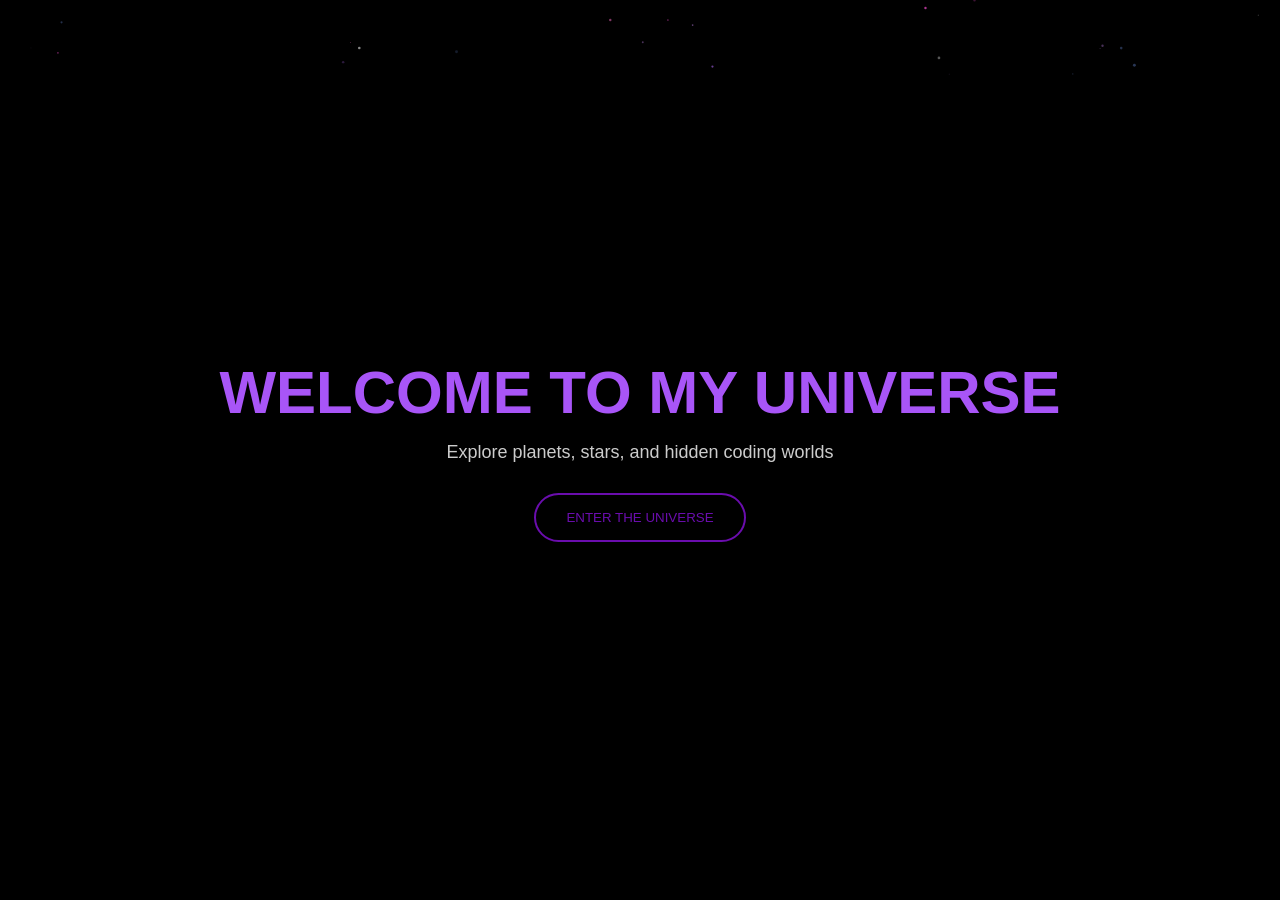
==== index.html @ 039984b1 "Add files via upload added universe website description" ====
<!DOCTYPE html>
<html lang="en">


<head>
    <meta charset="UTF-8">
    <title>MY UNIVERSE</title>
    <link rel="stylesheet" href="styles.css">
</head>


<body>
    <div class="hero">
        <h1 class="title">WELCOME TO MY UNIVERSE</h1>
        <p class="subtitle">
            Explore planets, stars, and hidden coding worlds
        </p>
        <a href="planet.html">
            <button class="btn">ENTER THE UNIVERSE</button>
        </a>
    </div>

    <canvas id="dust"></canvas>

<script>

const canvas = document.getElementById("dust");
const ctx = canvas.getContext("2d");

canvas.width = window.innerWidth;
canvas.height = window.innerHeight;
let particles = [];

// create dust continuously
function createDust(){

    const colors = ["#b56cff", "#ff4fd8", "#ff6ec7", "#7aa2ff", "#ffffff", "#8a2be2", "#d18fff" , "c0c0c0"];

    particles.push({
        brightness: Math.random() * 0.5 + 0.5,
        pulseSpeed: Math.random() * 0.02 + 0.005,

        x: Math.random() * canvas.width,
        y: -9,

        size: Math.random() * 1.2 + 0.3,   // 🔬 micro particles

        speed: Math.random() * 0.8 + 1.2,

        color: colors[Math.floor(Math.random() * colors.length)],

        alpha: Math.random() * 0.6 + 0.2

        

    });

}

function animate(){

    ctx.clearRect(0,0,canvas.width,canvas.height);

    // purple glow
    for(let i=0;i<particles.length;i++){

        let p = particles[i];
        p.brightness += p.pulseSpeed;

        if(p.brightness > 1 || p.brightness < 0.4){
        p.pulseSpeed *= -1;
}

        p.y += p.speed;

        ctx.beginPath();
ctx.arc(p.x, p.y, p.size, 0, Math.PI * 2);

ctx.fillStyle = p.color;

ctx.shadowBlur = p.glow * p.brightness;
ctx.shadowColor = p.color;

ctx.globalAlpha = p.alpha * p.brightness;

ctx.fill();

ctx.globalAlpha = 1;

        // remove if out of screen
        if(p.y < -10){
            particles.splice(i,1);
            i--;
        }
    }

    requestAnimationFrame(animate);
}

// keep generating dust
setInterval(createDust, 50);

animate();

window.addEventListener("resize", () => {
    canvas.width = window.innerWidth;
    canvas.height = window.innerHeight;
});

</script>

</body>
---- styles.css ----
*{
    margin:0;
    padding:0;
    box-sizing:border-box;
    font-family:Arial;
}

body{
    background-color: black;
    color:white;
    overflow-y: auto;
}


.hero{
    height: 100vh;
    display:flex;
    flex-direction: column;
    justify-content: center;
    align-items: center;
    text-align: center;
}

.title{
    font-size:60px;
    font-weight:bold;

    color:#a855f7;

    text-shadow:
        0 0 10px #6a0dad,
        0 0 20px #b56cff,
        0 0 40px #a855f7,
        0 0 80px #4b006e,
        /*0 0 120px #ff4fd8;*/
}

@keyframes universeGlow{

    0%{
        text-shadow:
            0 0 10px #6a0dad,
            0 0 20px #3d105e,
            0 0 40px #a855f7,
            0 0 80px #6a0dad;
    }

    50%{
        text-shadow:
            0 0 20px #6a0dad,
            0 0 40px #3d105e,
            0 0 80px #b56cff,
            0 0 120px #a855f7;
    }

    100%{
        text-shadow:
            0 0 10px #6a0dad,
            0 0 30px #3d105e,
            0 0 60px #a855f7,
            0 0 100px #4b006e;
    }
}

.title{
    animation: universeGlow 2.5s infinite ease-in-out;
}

.subtitle{
    margin-top: 15px;
    color: #ccc;
    font-size: 18px;
}

.btn{
    margin-top:30px;
    padding:15px 30px;
    border:2px solid #6a0dad;
    background:black;
    color:#6a0dad;
    border-radius:30px;
    cursor:pointer;
    transition:0.3s;
}

.btn:hover{
    transform: scale(1.1);
    background: #6a0dad;
    color: black;
    box-shadow: 0 0 20px #6a0dad;
}

#dust{
    position:fixed;
    top:0;
    left:0;
    width:100%;
    height:100%;
    pointer-events:none;
    z-index:0;
}



.planets-page {
  background: radial-gradient(circle, #0b001a, #000);
  color: white;
  font-family: Arial;
}

.title-p {
  text-align: center;
  margin-top:30px;
  font-size: 40px;
  color: #a855f7;
  text-shadow: 0 0 15px #3d105e;
  text-decoration: none;
}

.planet-grid {
  display: grid;
  grid-template-columns: repeat(4, 1fr);
  gap: 20px;
  padding: 50px;
}

.planet-card {
  background: rgba(255,255,255,0.05);
  padding: 30px;
  border-radius: 15px;
  text-align: center;
  border: 1px solid #7c3aed;
  transition: 0.3s;
  
}

.planet-card:hover {
  transform: scale(1.1);
  box-shadow: 0 0 20px #a855f7;
}

a{
    text-decoration: none;
}

.planet-title1{
   color: #ff4d4d;
   text-shadow: 0 0 20px #ff1a1a;
   margin-top: 20px;
   font-size: 60px;

}

.subtitle1{
    color: #ff9999;
    font-size: 25px;
    padding: 0;
    margin: 25px;
    font-weight: bold;
    
}

.marsbox{
    display: flex;
    flex-direction: column;
    gap: 20px;
    align-items: center;
    justify-content: center;
    align-content: center;
 
}


.img1{
    display: block;
    margin: 20px auto;
    width: 400px;
   
     
}

#H1{
    color: #ff4d4d;
    margin: 25px;
    font-family: Arial;
    font-size: 30px;
}

.facts{
    margin-left: 40px;
    font-family: Arial;
    font-size: 20px;
    text-align: left;
}

.mars{
    background: linear-gradient(135deg, #0b001a, #2b0a0a, #000000);
}

#f1 {
 
  
  margin-top: 50px;
  padding: 20px;
  text-align: center;
  color: #e5e7eb;
  background: rgba(255,255,255,0.05);
  border-top: 1px solid rgba(255,255,255,0.1);

}

.venus{
   background: linear-gradient(135deg, #98456e, #b98266, #cd8383);
}



.planet-title2{
    color: #ffb6c1;
    text-shadow: 0 0 20px #ff69b4;
    margin-top: 20px;
   font-size: 60px;
   text-align: center;
}

.subtitle2{
    color: #ffb6c1;
    font-size: 25px;
    padding: 0;
    margin: 25px;
    font-weight: bold;
}

.venusbox{
    display: flex;
    flex-direction: column;
    gap: 20px;
    align-items: center;
    justify-content: center;
    align-content: center;
 
}

.img2{
    display: block;
    margin: 20px auto;
    width: 400px;
   
     
}

#H2{
    color: #ffb6c1;
    margin: 25px;
    font-family: Arial;
    font-size: 30px;
}

.venus{
   
  background: radial-gradient(circle at center, #0b3d91, #000000);
}

.planet-title3{
    color: #38bdf8;
    text-shadow: 0 0 20px #0ea5e9;
    margin-top: 20px;
   font-size: 60px;
   text-align: center;
}

.subtitle3{
    color: #7dd3fc;
    font-size: 25px;
    padding: 0;
    margin: 25px;
    font-weight: bold;
}

.earthbox{
    display: flex;
    flex-direction: column;
    gap: 20px;
    align-items: center;
    justify-content: center;
    align-content: center;
 
}

.img3{
    display: block;
    margin: 20px auto;
    width: 400px;
   
     
}

#H3{
    color: #7dd3fc;
    margin: 25px;
    font-family: Arial;
    font-size: 30px;
}

.jupiter{
      background: radial-gradient(circle at center, #71462c, #6b2323);
}

.planet-title4{
   color: #f97316;
   text-shadow: 0 0 20px #fb923c;
   margin-top: 20px;
   font-size: 60px;
   text-align: center;
}

.subtitle4{
    color: #fbbf24;
    font-size: 25px;
    padding: 0;
    margin: 25px;
    font-weight: bold;
}

.jupiterbox{
    display: flex;
    flex-direction: column;
    gap: 20px;
    align-items: center;
    justify-content: center;
    align-content: center;
 
}

.img4{
    display: block;
    margin: 20px auto;
    width: 400px;
   
     
}

#H4{
    color: #fbbf24;
    margin: 25px;
    font-family: Arial;
    font-size: 30px;
}

.saturn{
      background: radial-gradient(circle at center, #2b1d0e, #000000);
}

.planet-title5{
   color: #fbbf24;
   text-shadow: 0 0 20px #f59e0b;
   margin-top: 20px;
   font-size: 60px;
   text-align: center;
}

.subtitle5{
    color: #fcd34d;
    font-size: 25px;
    padding: 0;
    margin: 25px;
    font-weight: bold;
}

.saturnbox{
    display: flex;
    flex-direction: column;
    gap: 20px;
    align-items: center;
    justify-content: center;
    align-content: center;
 
}

.img5{
    display: block;
    margin: 20px auto;
    width: 400px;
   
     
}

#H5{
    color: #fcd34d;
    margin: 25px;
    font-family: Arial;
    font-size: 30px;
}

.uranus{
       background: radial-gradient(circle at center, #0a2a3a, #000000);
}

.planet-title6{
   color: #22d3ee;
   text-shadow: 0 0 20px #06b6d4;
   margin-top: 20px;
   font-size: 60px;
   text-align: center;
}

.subtitle6{
    color: #67e8f9;
    font-size: 25px;
    padding: 0;
    margin: 25px;
    font-weight: bold;
}

.uranusbox{
    display: flex;
    flex-direction: column;
    gap: 20px;
    align-items: center;
    justify-content: center;
    align-content: center;
 
}

.img6{
    display: block;
    margin: 20px auto;
    width: 400px;
   
     
}

#H6{
    color: #67e8f9;
    margin: 25px;
    font-family: Arial;
    font-size: 30px;
}


.neptune{
       background: radial-gradient(circle at center, #061a40, #000000);
}

.planet-title7{
   color: #1d4ed8;
   text-shadow: 0 0 20px #3b82f6;
   margin-top: 20px;
   font-size: 60px;
   text-align: center;
}

.subtitle7{
   color: #38bdf8;
    font-size: 25px;
    padding: 0;
    margin: 25px;
    font-weight: bold;
}

.neptunebox{
    display: flex;
    flex-direction: column;
    gap: 20px;
    align-items: center;
    justify-content: center;
    align-content: center;
 
}

.img7{
    display: block;
    margin: 20px auto;
    width: 400px;
   
     
}

#H7{
    color: #38bdf8;
    margin: 25px;
    font-family: Arial;
    font-size: 30px;
}


.mercury{
       background: radial-gradient(circle at center, #2b2b2b, #000000);
}

.planet-title8{
   color: #f59e0b;
   text-shadow: 0 0 15px #fbbf24;
   margin-top: 20px;
   font-size: 60px;
   text-align: center;
}

.subtitle8{
    color: #d1d5db;
    font-size: 25px;
    padding: 0;
    margin: 25px;
    font-weight: bold;
}

.mercurybox{
    display: flex;
    flex-direction: column;
    gap: 20px;
    align-items: center;
    justify-content: center;
    align-content: center;
 
}

.img8{
    display: block;
    margin: 20px auto;
    width: 400px;
   
     
}

#H8{
    color: #d1d5db;
    margin: 25px;
    font-family: Arial;
    font-size: 30px;
}








































































nav {
  text-align: center;
  margin: 20px;
}

nav a {
  color: #e5e7eb;
  margin: 0 15px;
  text-decoration: none;
  font-weight: bold;
}

nav a:hover {
  color: #38bdf8;
  text-shadow: 0 0 10px #38bdf8;
}

.planet-card {
  transition: 0.3s;
}

.planet-card:hover {
  transform: scale(1.08);
  box-shadow: 0 0 25px rgba(168,85,247,0.5);
}

html {
  scroll-behavior: smooth;
}
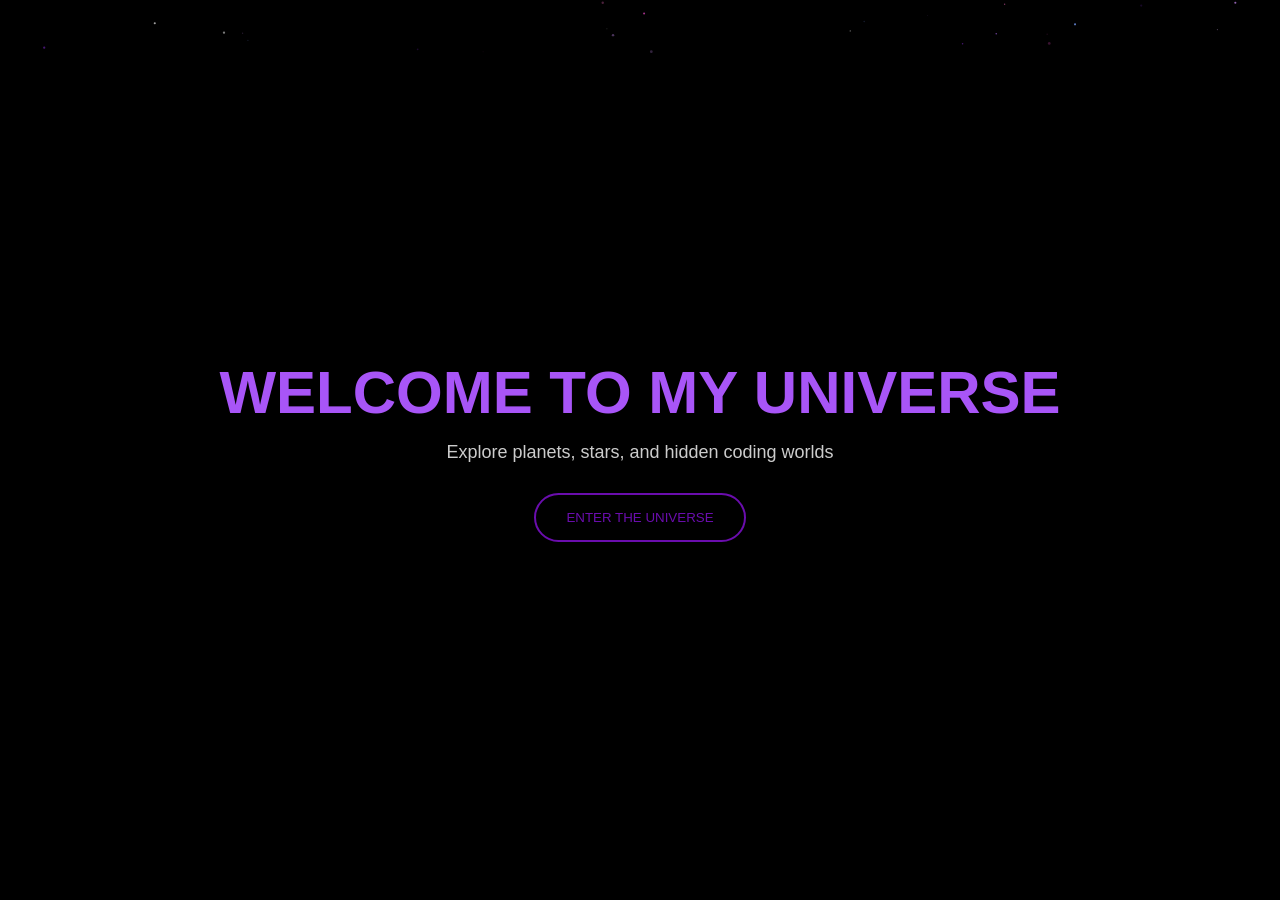
==== commit 2fa20245: "index.html" ====
--- a/index.html
+++ b/index.html
@@ -5,6 +5,7 @@
 <head>
     <meta charset="UTF-8">
     <title>MY UNIVERSE</title>
+    <meta name="viewport" content="width=device-width, initial-scale=1.0">
     <link rel="stylesheet" href="styles.css">
 </head>
 
@@ -109,4 +110,4 @@
 
 </script>
 
-</body>+</body>
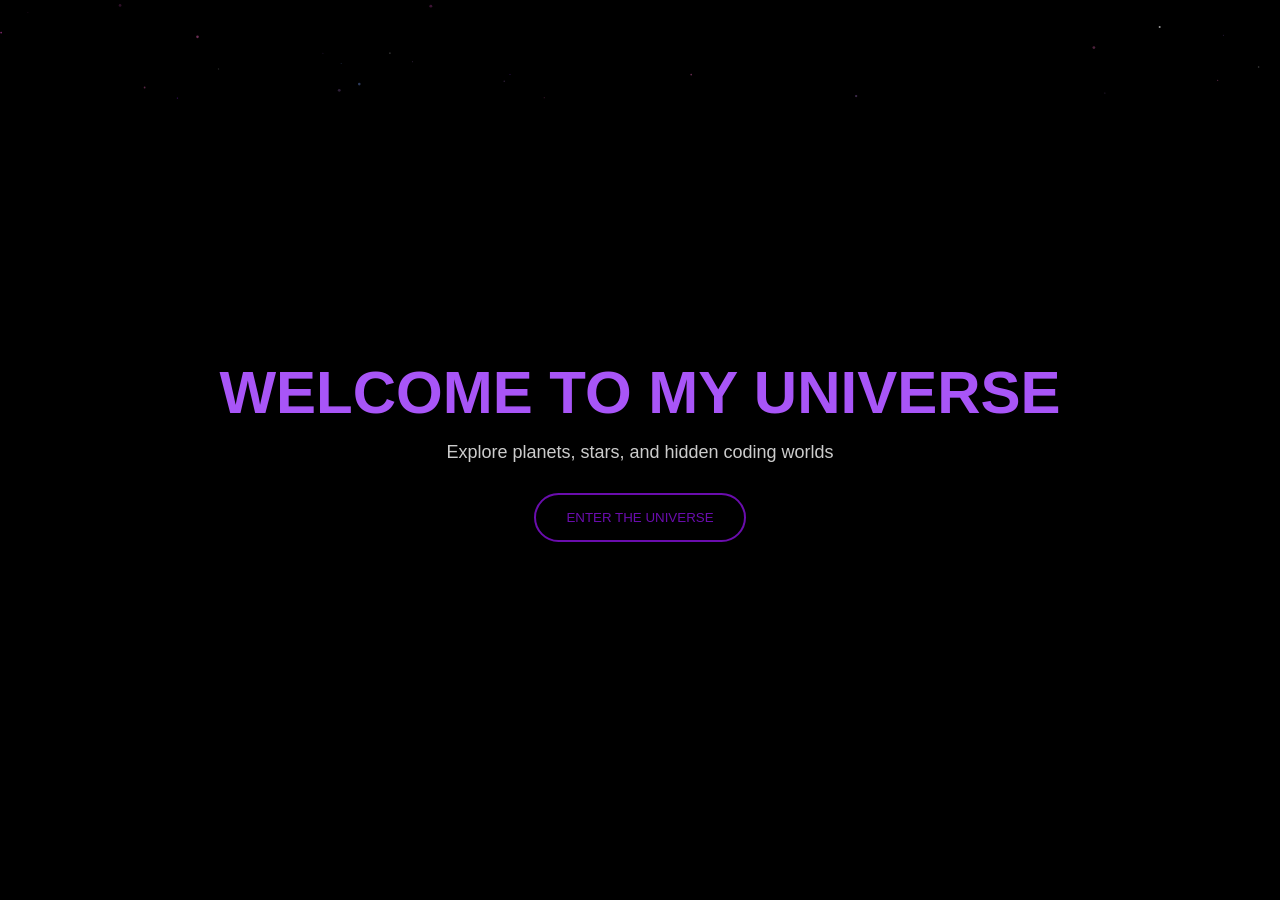
==== commit 186b0dcd: "index.html" ====
--- a/index.html
+++ b/index.html
@@ -46,7 +46,7 @@
 
         size: Math.random() * 1.2 + 0.3,   // 🔬 micro particles
 
-        speed: Math.random() * 0.8 + 1.2,
+        speed: Math.random() * 1 + 2,
 
         color: colors[Math.floor(Math.random() * colors.length)],
 
--- a/styles.css
+++ b/styles.css
@@ -19,11 +19,13 @@
     justify-content: center;
     align-items: center;
     text-align: center;
+    padding: 20px;
 }
 
 .title{
     font-size:60px;
     font-weight:bold;
+    text-align: center;
 
     color:#a855f7;
 
@@ -119,9 +121,9 @@
 
 .planet-grid {
   display: grid;
-  grid-template-columns: repeat(4, 1fr);
+  grid-template-columns: repeat(auto-fit, minmax(150px, 1fr));
   gap: 20px;
-  padding: 50px;
+  padding: 20px;
 }
 
 .planet-card {
@@ -628,4 +630,4 @@
 
 html {
   scroll-behavior: smooth;
-}+}
